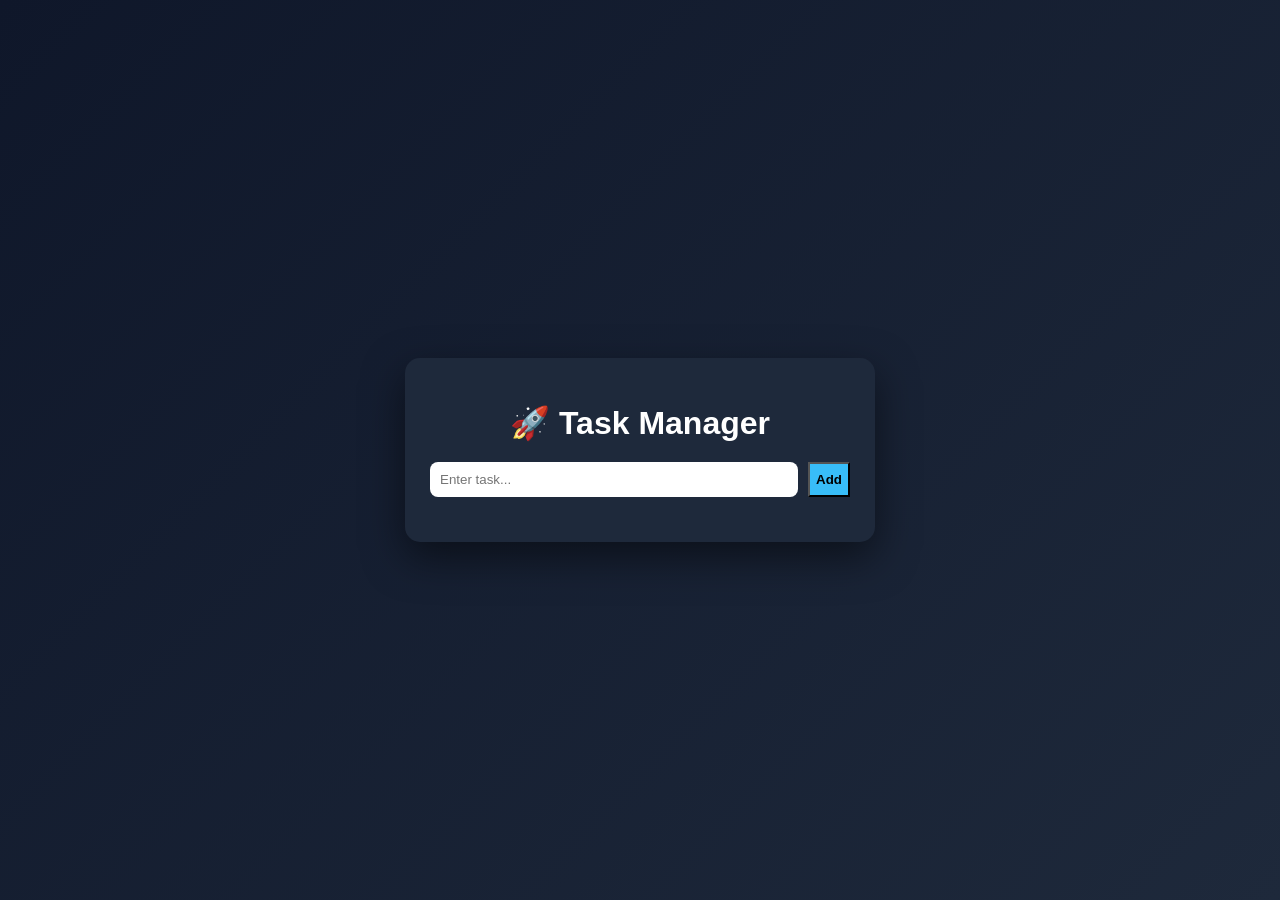
==== ui/index.html @ 6ad2802a "updated UI with better looking ui for the task mananger" ====
<!DOCTYPE html>
<html>
<head>
    <title>Task Manager</title>

    <style>
        body {
            font-family: 'Segoe UI', sans-serif;
            background: linear-gradient(135deg, #0f172a, #1e293b);
            color: white;
            display: flex;
            justify-content: center;
            align-items: center;
            height: 100vh;
            margin: 0;
        }

        .container {
            background: #1e293b;
            padding: 25px;
            border-radius: 15px;
            width: 420px;
            box-shadow: 0 15px 40px rgba(0,0,0,0.5);
        }

        h1 {
            text-align: center;
            margin-bottom: 20px;
        }

        .input-group {
            display: flex;
            gap: 10px;
        }

        input {
            flex: 1;
            padding: 10px;
            border-radius: 8px;
            border: none;
            outline: none;
        }

        .add-btn {
            background: #38bdf8;
            color: black;
            font-weight: bold;
        }

        .add-btn:hover {
            background: #0ea5e9;
        }

        ul {
            list-style: none;
            padding: 0;
            margin-top: 20px;
        }

        li {
            background: #334155;
            padding: 12px;
            margin-bottom: 10px;
            border-radius: 10px;
            display: flex;
            justify-content: space-between;
            align-items: center;
            transition: 0.2s;
        }

        li:hover {
            transform: scale(1.02);
        }

        .completed span {
            text-decoration: line-through;
            opacity: 0.6;
        }

        .actions button {
            margin-left: 5px;
            padding: 6px 10px;
            font-size: 12px;
        }

        .delete-btn {
            background: #f87171;
            color: white;
        }

        .complete-btn {
            background: #4ade80;
            color: black;
        }
    </style>
</head>

<body>

<div class="container">
    <h1>🚀 Task Manager</h1>

    <div class="input-group">
        <input type="text" id="taskInput" placeholder="Enter task...">
        <button class="add-btn" onclick="addTask()">Add</button>
    </div>

    <ul id="taskList"></ul>
</div>

<script>
const API_URL = "http://localhost:8080/tasks";

async function loadTasks() {
    const res = await fetch(API_URL);
    const tasks = await res.json();

    const list = document.getElementById("taskList");
    list.innerHTML = "";

    tasks.forEach(task => {
        const li = document.createElement("li");

        if (task.completed) {
            li.classList.add("completed");
        }

        li.innerHTML = `
            <span>${task.title}</span>
            <div class="actions">
                <button class="complete-btn" onclick="toggleTask(${task.id}, ${task.completed})">
                    ${task.completed ? "Undo" : "Done"}
                </button>
                <button class="delete-btn" onclick="deleteTask(${task.id})">
                    Delete
                </button>
            </div>
        `;

        list.appendChild(li);
    });
}

async function addTask() {
    const input = document.getElementById("taskInput");

    if (!input.value.trim()) return;

    await fetch(API_URL, {
        method: "POST",
        headers: {"Content-Type": "application/json"},
        body: JSON.stringify({
            title: input.value,
            completed: false
        })
    });

    input.value = "";
    loadTasks();
}

// These need backend support
async function deleteTask(id) {
    await fetch(`${API_URL}/${id}`, {
        method: "DELETE"
    });
    loadTasks();
}

async function toggleTask(id, completed) {
    await fetch(`${API_URL}/${id}`, {
        method: "PUT",
        headers: {"Content-Type": "application/json"},
        body: JSON.stringify({
            completed: !completed
        })
    });
    loadTasks();
}

loadTasks();
</script>

</body>
</html>
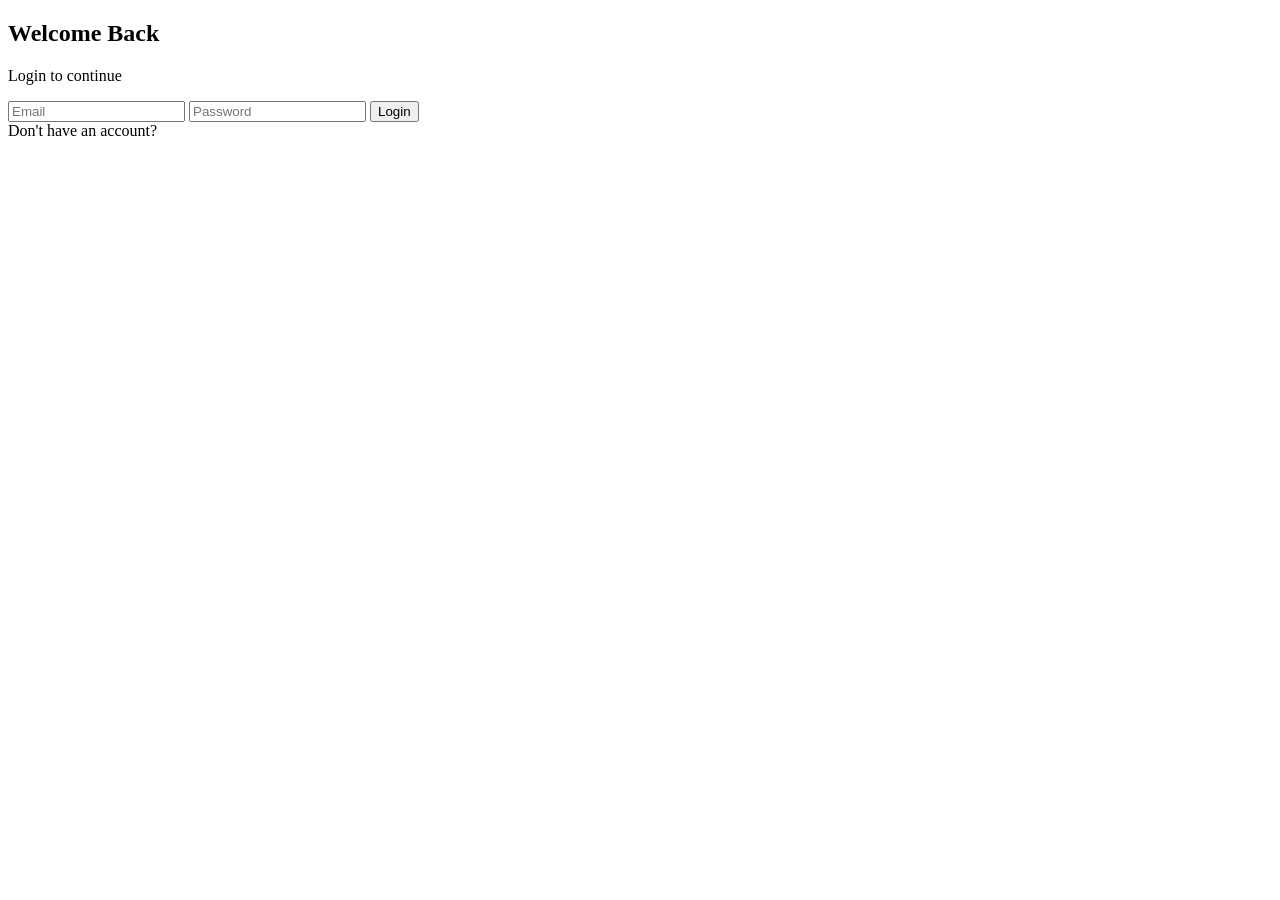
==== commit 87fe0947: "index file consists of the login page" ====
--- a/ui/index.html
+++ b/ui/index.html
@@ -1,185 +1,31 @@
 <!DOCTYPE html>
-<html>
+<html lang="en">
 <head>
-    <title>Task Manager</title>
+    <meta charset="UTF-8">
+    <meta name="viewport" content="width=device-width, initial-scale=1.0">
+    <title>Login</title>
+    <link rel="stylesheet" href="css/index.css">
+    <!-- google font -->
+    <link href="https://fonts.googleapis.com/css2?family=Poppins:wght@300;500;600&display=swap" rel="stylesheet">
 
-    <style>
-        body {
-            font-family: 'Segoe UI', sans-serif;
-            background: linear-gradient(135deg, #0f172a, #1e293b);
-            color: white;
-            display: flex;
-            justify-content: center;
-            align-items: center;
-            height: 100vh;
-            margin: 0;
-        }
+</head>
+<body>
+    <div class="login-container">
+        <div class="login-card">
+            <h2>Welcome Back</h2>
+            <p>Login to continue</p>
 
-        .container {
-            background: #1e293b;
-            padding: 25px;
-            border-radius: 15px;
-            width: 420px;
-            box-shadow: 0 15px 40px rgba(0,0,0,0.5);
-        }
+            <form id="loginform">
+                <input type="email" id="email" placeholder="Email"required/>
+                <input type="password" id="password" placeholder="Password" required/>
 
-        h1 {
-            text-align: center;
-            margin-bottom: 20px;
-        }
-
-        .input-group {
-            display: flex;
-            gap: 10px;
-        }
-
-        input {
-            flex: 1;
-            padding: 10px;
-            border-radius: 8px;
-            border: none;
-            outline: none;
-        }
-
-        .add-btn {
-            background: #38bdf8;
-            color: black;
-            font-weight: bold;
-        }
-
-        .add-btn:hover {
-            background: #0ea5e9;
-        }
-
-        ul {
-            list-style: none;
-            padding: 0;
-            margin-top: 20px;
-        }
-
-        li {
-            background: #334155;
-            padding: 12px;
-            margin-bottom: 10px;
-            border-radius: 10px;
-            display: flex;
-            justify-content: space-between;
-            align-items: center;
-            transition: 0.2s;
-        }
-
-        li:hover {
-            transform: scale(1.02);
-        }
-
-        .completed span {
-            text-decoration: line-through;
-            opacity: 0.6;
-        }
-
-        .actions button {
-            margin-left: 5px;
-            padding: 6px 10px;
-            font-size: 12px;
-        }
-
-        .delete-btn {
-            background: #f87171;
-            color: white;
-        }
-
-        .complete-btn {
-            background: #4ade80;
-            color: black;
-        }
-    </style>
-</head>
-
-<body>
-
-<div class="container">
-    <h1>🚀 Task Manager</h1>
-
-    <div class="input-group">
-        <input type="text" id="taskInput" placeholder="Enter task...">
-        <button class="add-btn" onclick="addTask()">Add</button>
+                <button type="submit">Login</button>
+            </form>
+            <span class="signup-link">
+                Don't have an account?<a href="signup.html"></a>
+            </span>
+        </div>
     </div>
-
-    <ul id="taskList"></ul>
-</div>
-
-<script>
-const API_URL = "http://localhost:8080/tasks";
-
-async function loadTasks() {
-    const res = await fetch(API_URL);
-    const tasks = await res.json();
-
-    const list = document.getElementById("taskList");
-    list.innerHTML = "";
-
-    tasks.forEach(task => {
-        const li = document.createElement("li");
-
-        if (task.completed) {
-            li.classList.add("completed");
-        }
-
-        li.innerHTML = `
-            <span>${task.title}</span>
-            <div class="actions">
-                <button class="complete-btn" onclick="toggleTask(${task.id}, ${task.completed})">
-                    ${task.completed ? "Undo" : "Done"}
-                </button>
-                <button class="delete-btn" onclick="deleteTask(${task.id})">
-                    Delete
-                </button>
-            </div>
-        `;
-
-        list.appendChild(li);
-    });
-}
-
-async function addTask() {
-    const input = document.getElementById("taskInput");
-
-    if (!input.value.trim()) return;
-
-    await fetch(API_URL, {
-        method: "POST",
-        headers: {"Content-Type": "application/json"},
-        body: JSON.stringify({
-            title: input.value,
-            completed: false
-        })
-    });
-
-    input.value = "";
-    loadTasks();
-}
-
-// These need backend support
-async function deleteTask(id) {
-    await fetch(`${API_URL}/${id}`, {
-        method: "DELETE"
-    });
-    loadTasks();
-}
-
-async function toggleTask(id, completed) {
-    await fetch(`${API_URL}/${id}`, {
-        method: "PUT",
-        headers: {"Content-Type": "application/json"},
-        body: JSON.stringify({
-            completed: !completed
-        })
-    });
-    loadTasks();
-}
-
-loadTasks();
-</script>
-
+    <script src="js/login.js"></script>
 </body>
 </html>
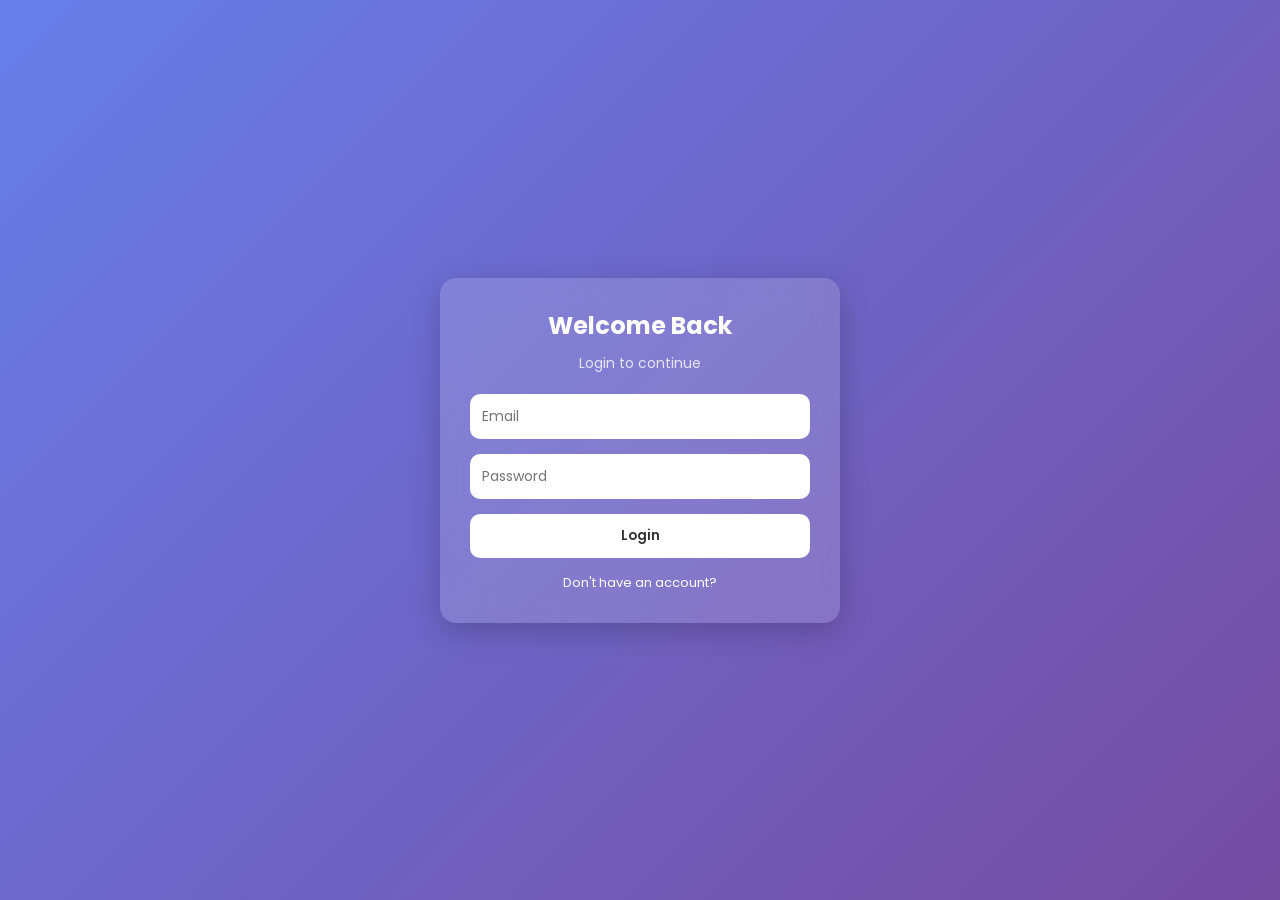
==== commit b2d80164: "login screen updated with more styling" ====
--- a/ui/index.html
+++ b/ui/index.html
@@ -15,7 +15,7 @@
             <h2>Welcome Back</h2>
             <p>Login to continue</p>
 
-            <form id="loginform">
+            <form id="loginForm">
                 <input type="email" id="email" placeholder="Email"required/>
                 <input type="password" id="password" placeholder="Password" required/>
 
--- a/ui/css/index.css
+++ b/ui/css/index.css
@@ -0,0 +1,85 @@
+* {
+  margin: 0;
+  padding: 0;
+  box-sizing: border-box;
+  font-family: 'Poppins', sans-serif;
+}
+
+body {
+  height: 100vh;
+  background: linear-gradient(135deg, #667eea, #764ba2);
+  display: flex;
+  justify-content: center;
+  align-items: center;
+}
+
+/* Container */
+.login-container {
+  width: 100%;
+  max-width: 400px;
+}
+
+/* Card */
+.login-card {
+  background: rgba(255, 255, 255, 0.15);
+  backdrop-filter: blur(12px);
+  padding: 30px;
+  border-radius: 16px;
+  text-align: center;
+  color: white;
+  box-shadow: 0 8px 30px rgba(0,0,0,0.2);
+}
+
+.login-card h2 {
+  margin-bottom: 10px;
+}
+
+.login-card p {
+  font-size: 14px;
+  margin-bottom: 20px;
+  opacity: 0.8;
+}
+
+/* Inputs */
+form {
+  display: flex;
+  flex-direction: column;
+  gap: 15px;
+}
+
+input {
+  padding: 12px;
+  border-radius: 10px;
+  border: none;
+  outline: none;
+  font-size: 14px;
+}
+
+/* Button */
+button {
+  padding: 12px;
+  border-radius: 10px;
+  border: none;
+  background: #ffffff;
+  color: #333;
+  font-weight: 600;
+  cursor: pointer;
+  transition: 0.3s;
+}
+
+button:hover {
+  transform: scale(1.05);
+}
+
+/* Signup link */
+.signup-link {
+  display: block;
+  margin-top: 15px;
+  font-size: 13px;
+}
+
+.signup-link a {
+  color: #fff;
+  font-weight: 600;
+  text-decoration: none;
+} 
